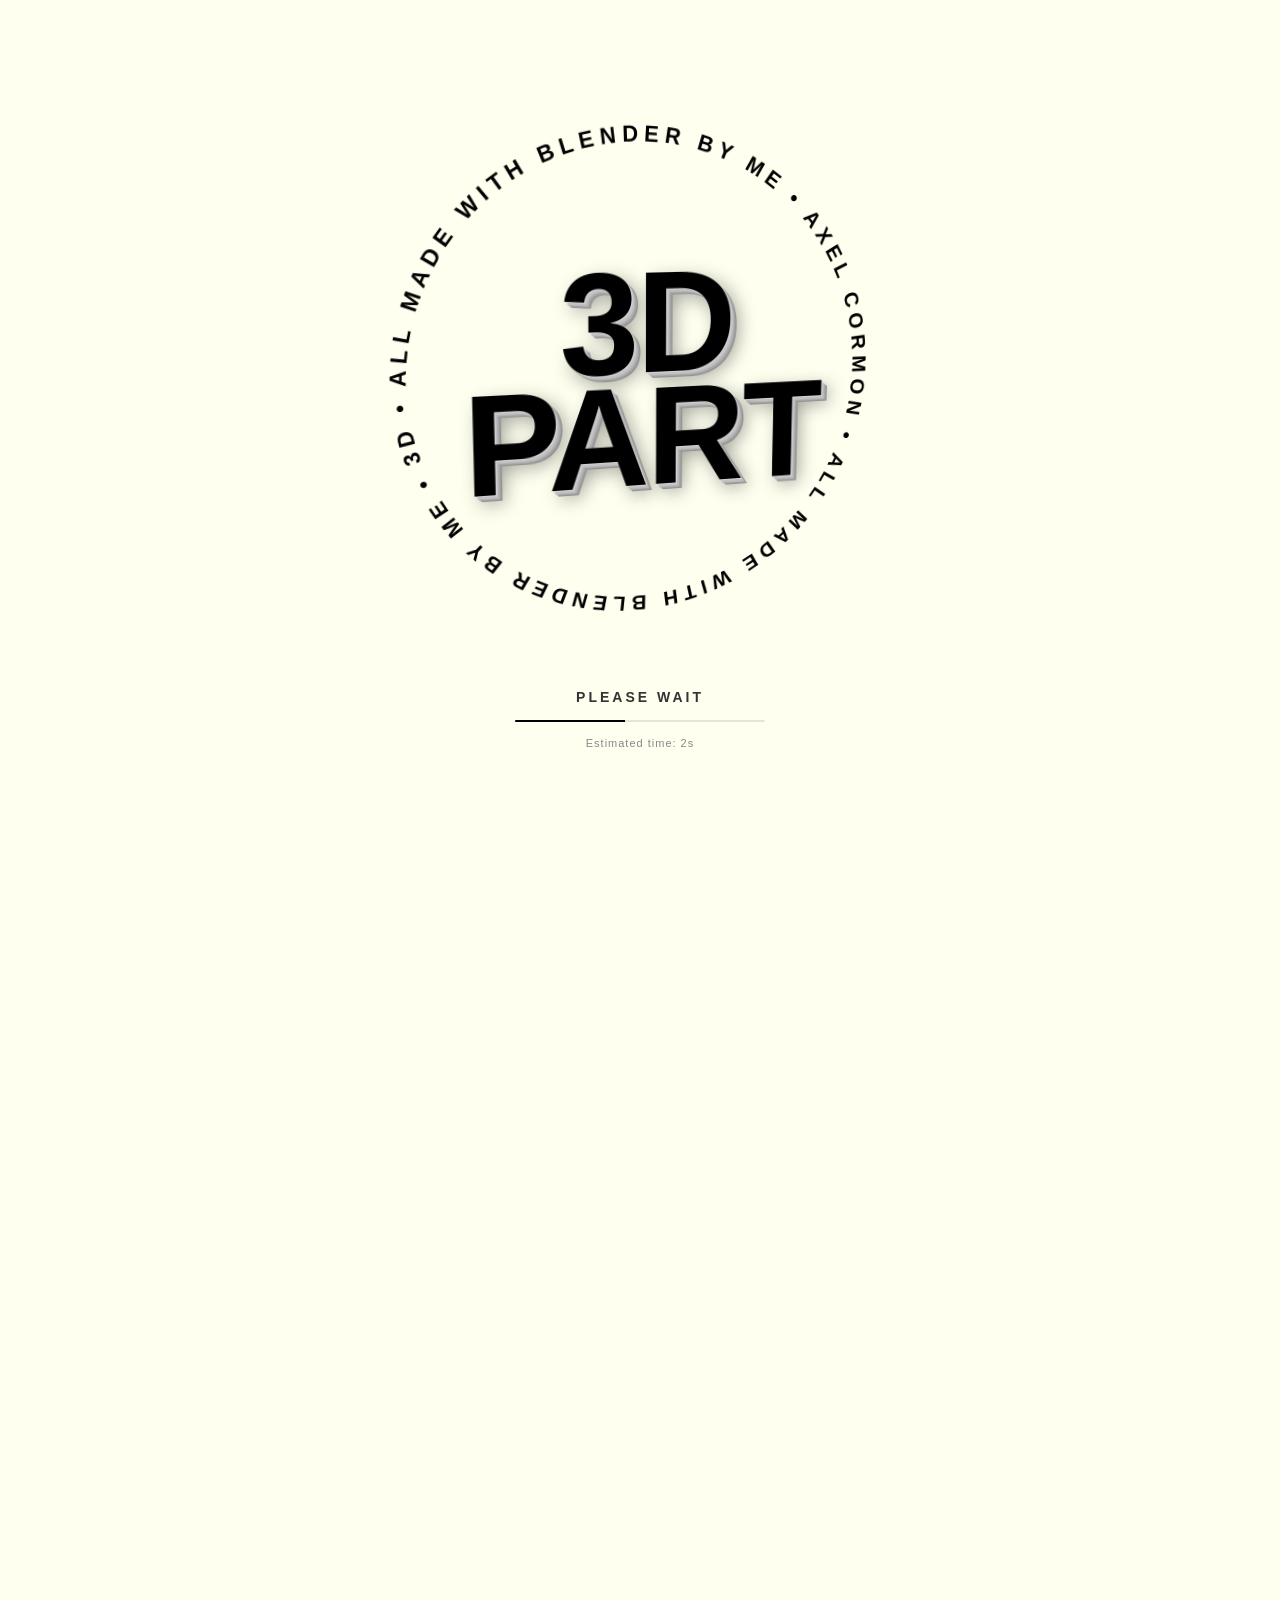
==== 3d-part.html @ 91bda106 "Add files via upload" ====
<!DOCTYPE html>
<html lang="fr">
<head>
    <meta charset="UTF-8">
    <meta name="viewport" content="width=device-width, initial-scale=1.0">
    <title>Portfolio - 3D Part Fullscreen</title>
    <style>
        /* --- STYLES GÉNÉRAUX FLUIDES --- */
        body, html {
            cursor: none !important;
            margin: 0;
            padding: 0;
            width: 100%;
            min-height: 100vh;
            background-color: ivory;
            font-family: 'Helvetica Neue', Helvetica, Arial, sans-serif;
            overflow-x: hidden;
        }

        #cursor {
            position: fixed;
            width: 32px;
            height: 32px;
            background-image: url('https://i.imgur.com/8FCKZAi.png');
            background-size: contain;
            background-repeat: no-repeat;
            pointer-events: none;
            z-index: 9999999;
            transform: translate(-50%, -50%);
            filter: invert(1);
            mix-blend-mode: difference;
        }

        *, *::before, *::after { cursor: none !important; }

        /* Classe temporaire pour empêcher le défilement pendant l'intro */
        body.locked {
            overflow: hidden;
            height: 100vh;
        }

        .page-container {
            width: 100%;
            padding: 5vw;
            box-sizing: border-box;
        }

        /* --- MOBILE BLOCKER --- */
        #mobile-blocker {
            display: none; /* Caché par défaut */
            position: fixed;
            top: 0;
            left: 0;
            width: 100%;
            height: 100%;
            background: ivory;
            z-index: 1000000;
            flex-direction: column;
            align-items: center;
            justify-content: center;
            text-align: center;
            padding: 40px;
            box-sizing: border-box;
        }

        .blocker-content { max-width: 500px; }
        
        .blocker-logo { 
            width: 150px; 
            margin-bottom: 30px; 
            filter: grayscale(1); 
        }

        #mobile-blocker h1 { 
            font-family: 'Inter', sans-serif; 
            font-weight: 900; 
            letter-spacing: 2px; 
            font-size: 1.5rem; 
            margin-bottom: 20px; 
            color: #000; 
        }

        #mobile-blocker p { 
            font-family: 'Inter', sans-serif; 
            line-height: 1.6; 
            color: #333; 
            margin-bottom: 15px; 
        }

        .blocker-content .small { 
            font-size: 0.85rem; 
            opacity: 0.6; 
        }

        .device-icon { 
            font-size: 3rem; 
            margin-top: 30px; 
            animation: pulse-attention 2s infinite ease-in-out; 
        }

        @keyframes pulse-attention {
            0%, 100% { transform: scale(1); opacity: 1; }
            50% { transform: scale(1.1); opacity: 0.7; }
        }

        /* ACTIVATION DU BLOQUEUR (Tablettes et Mobiles) */
        @media (max-width: 1024px), (pointer: coarse) {
            #mobile-blocker { display: flex; }
            body, html { overflow: hidden !important; }
            #cursor { display: none !important; }
        }

        /* --- ÉCRAN D'ACCUEIL (HERO) --- */
        .hero-screen {
            position: fixed;
            top: 0;
            left: 0;
            width: 100vw;
            height: 100vh;
            background-color: ivory;
            z-index: 9999;
            display: flex;
            flex-direction: column;
            align-items: center;
            justify-content: center;
            transition: transform 1s cubic-bezier(0.85, 0, 0.15, 1), opacity 1s ease;
        }

        /* Classe ajoutée par JS pour faire disparaître l'écran */
        .hero-screen.hidden {
            transform: translateY(-100%);
            opacity: 0;
            pointer-events: none;
        }

        /* Conteneur de la barre de chargement */
        .loader-container {
            margin-bottom: 5vw;
            width: 250px;
            text-align: center;
            display: flex;
            flex-direction: column;
            align-items: center;
            gap: 15px;
        }

        .please-wait {
            font-size: 14px;
            font-weight: 700;
            text-transform: uppercase;
            letter-spacing: 3px;
            color: #333;
        }

        .progress-bar-bg {
            width: 100%;
            height: 2px;
            background: rgba(0,0,0,0.1);
            border-radius: 2px;
            overflow: hidden;
            position: relative;
        }

        #progress-fill {
            position: absolute;
            top: 0;
            left: 0;
            height: 100%;
            width: 0%;
            background: #000;
            transition: width 0.3s ease-out;
        }

        .est-time {
            font-size: 11px;
            color: #888;
            letter-spacing: 1px;
        }

        /* --- HEADER & SCÈNE 3D --- */
        .header-section {
            display: flex;
            align-items: center;
            justify-content: center;
            height: 45vw; 
            perspective: 1200px; 
            margin-bottom: 2vw; /* Réduit pour laisser place au bouton */
        }

        .scene-3d {
            position: relative;
            transform-style: preserve-3d;
            transform: rotateX(-10deg) rotateY(15deg);
        }

        /* --- TITRE 3D --- */
        .title-block {
            line-height: 0.8;
            color: #000000;
            font-weight: 900;
            letter-spacing: -0.2vw;
            text-align: center;
            text-shadow: 
                0.1vw 0.1vw 0 #d1d1d1,
                0.2vw 0.2vw 0 #c2c2c2,
                0.3vw 0.3vw 0 #b3b3b3,
                0.4vw 0.4vw 0 #a3a3a3,
                0.5vw 0.5vw 0 #949494,
                0.6vw 0.6vw 1.5vw rgba(0,0,0,0.4);
            transform: translateZ(30px);
        }

        .title-3d, .title-part {
            font-size: 11vw;
            display: block;
        }

        /* --- ANNEAU ORBITAL --- */
        .circular-text-svg {
            position: absolute;
            top: 50%;
            left: 50%;
            width: 45vw; 
            height: 45vw;
            margin-top: -22.5vw;
            margin-left: -22.5vw;
            transform-style: preserve-3d;
            animation: orbitRing 15s linear infinite;
            pointer-events: none; 
        }

        @keyframes orbitRing {
            0% { transform: rotateX(70deg) rotateZ(0deg); }
            100% { transform: rotateX(70deg) rotateZ(360deg); }
        }

        .circular-text-svg text {
            font-size: 19px;
            font-weight: 900;
            fill: #000000;
            text-transform: uppercase;
            letter-spacing: 5px;
        }

        /* --- BOUTON DE DÉFILEMENT --- */
        .scroll-btn {
            padding: 15px 40px;
            font-size: 1.2rem;
            font-weight: bold;
            color: #f6f6f6;
            background-color: #000000;
            border: none;
            border-radius: 10px;
            cursor: pointer;
            box-shadow: 0 10px 20px rgba(0,0,0,0.1);
            transition: transform 0.3s ease, background-color 0.3s ease, box-shadow 0.3s ease;
            margin-bottom: 5vw;
        }

        .scroll-btn:hover {
            transform: translateY(-3px);
            background-color: #333;
            box-shadow: 0 15px 25px rgba(0,0,0,0.2);
        }

        /* --- STYLES DES CASES --- */
        .box {
            border: 1px solid #ccc;
            background-color: transparent;
            display: flex;
            align-items: center;
            justify-content: center;
            overflow: hidden;
            position: relative;
        }

        .box::after {
            content: "© Axel CORMON. All Rights Reserved.";
            position: absolute;
            bottom: 10px;
            left: 10px;
            color: white;
            font-size: 14px;
            font-weight: bold;
            text-shadow: 0 0 5px rgba(0,0,0,0.5); /* Pour qu'il reste visible sur fond clair */
            opacity: 0.6;
            pointer-events: none; /* Pour que le clic passe à travers vers la vidéo/image */
            z-index: 2;
        }

        .box:hover .box-media {
            transform: scale(1.05); /* Léger zoom de l'image au survol */
            transition: transform 0.6s ease;
        }

        .box-media {
            width: 100%;
            height: 100%;
            object-fit: cover; /* Remplir la case sans déformer l'image/vidéo */
            display: block;
            transition: transform 0.6s ease; /* Pour que l'animation de dézoom soit fluide aussi */
        }

        .grid-1 { display: grid; grid-template-columns: repeat(4, 1fr); gap: 1.5vw; margin-bottom: 5vw; margin-top: 5vw; }
        .g1-top { grid-column: 1 / 5; height: 40vw; }
        .g1-v-left1 { grid-column: 1 / 5; height: 45vw; }
        .g1-h-right { grid-column: 1 / 5; height: 45vw; }

        .section-title { font-size: 2.5vw; font-weight: 700; color: #000000; margin-bottom: 2vw; margin-top: 0; }

        .grid-2 { 
            display: grid; 
            grid-template-columns: repeat(4, 1fr); /* On reste sur 4 colonnes comme la Grid 1 */
            gap: 1.5vw; 
        }

        .g2-top { 
            grid-column: 1 / 5; /* Occupe toute la largeur (de 1 à 5) */
            height: 50vw; 
        }

        .g2-top-left { 
            grid-column: 1 / 3; /* Occupe la moitié gauche */
            height: 30vw; 
        }

        .g2-top-right { 
            grid-column: 3 / 5; /* Occupe la moitié droite */
            height: 30vw; 
        }

        .g2-bottom-1 { 
            grid-column: 1 / 5; /* Occupe toute la largeur */
            height: 38vw; 
        }

        .g2-bottom { 
            grid-column: 1 / 5; 
            height: 45vw; 
        }

        .grid-3 { 
            display: grid; 
            grid-template-columns: 3fr 1.2fr; /* Ratio parfait pour juxtaposer un 16:9 et un 9:16 */
            gap: 1.5vw; 
            margin-bottom: 1.5vw; 
        }
        .g3-mov { height: 45vw; }
        .g3-insta { height: 45vw; }

        .grid-4 { 
            display: grid; 
            grid-template-columns: repeat(2, 1fr); 
            gap: 1.5vw; 
            margin-bottom: 5vw; 
        }
        .g4-square { 
            grid-column: 1 / 3; 
            height: 60vw; /* Assez grand pour mettre en valeur le format carré 2048x2048 */
            margin-bottom: 1.5vw;
        }
        .g4-img { 
            height: 25vw; /* S'adapte parfaitement au ratio panoramique 1920x1000 */
        }

        /* --- MODE MOBILE --- */
        @media (max-width: 768px) {
            .header-section { height: 70vw; }
            .title-3d, .title-part { font-size: 18vw; }
            .circular-text-svg { width: 75vw; height: 75vw; margin-top: -37.5vw; margin-left: -37.5vw; }
            .scroll-btn { margin-top: 15vw; padding: 12px 30px; font-size: 1rem; }
            .section-title { font-size: 6vw; margin-top: 5vw; margin-bottom: 4vw; }
            .grid-1, .grid-2, .grid-3, .grid-4 { display: flex; flex-direction: column; gap: 4vw; }
            .g4-square { height: 90vw; } /* Garde l'aspect carré sur mobile */
            .g4-img { height: 50vw; }
            .box { height: 50vw; }
        }

        /* --- STYLE DU HEADER DANS LE PORTFOLIO --- */

        .header-section-2 {
            display: flex;
            align-items: center;
            margin-bottom: 6vw;
            position: relative;
        }

        .main-portfolio-header {
            display: flex;
            align-items: center;
            margin-bottom: 8vw;
            position: relative;
            perspective: 1000px;
            isolation: isolate; /* Important pour le mix-blend-mode */
        }

        .circular-text-svg-main {
            position: absolute;
            left: 9vw; 
            top: -2.5vw; /* Ajusté légèrement */
            width: 23vw; /* Un peu plus large pour ne pas couper le texte */
            height: 23vw;
            
            transform-style: preserve-3d;
            /* On utilise une animation spécifique pour ne pas toucher au loader */
            animation: rotate3D-MainContent 15s linear infinite;
            
            transform-origin: center;
            pointer-events: none; 
        }

        .circular-text-svg-main text {
            font-size: 18px;
            font-weight: 900;
            fill: #9b9b9b; /* Blanc pour l'effet d'inversion sur le noir */
            text-transform: uppercase;
            letter-spacing: 2px;
            filter: drop-shadow(0px 5px 3px rgba(0,0,0,0.15));
        }

        /* L'animation qui combine la 3D et le décalage du "All" vers le haut */
        @keyframes rotate3D-MainContent {
            0% {
                /* rotateZ(-30deg) permet de garder le "All" en haut au démarrage */
                transform: rotateX(25deg) rotateY(-15deg) rotateZ(-30deg);
            }
            100% {
                /* On finit à 330deg (360 - 30) pour un tour complet fluide */
                transform: rotateX(25deg) rotateY(-15deg) rotateZ(330deg);
            }
        }

        .title-block-2 {
            line-height: 0.8;
            color: #000000;
            font-weight: 900;
            letter-spacing: -0.2vw;
            z-index: 1;
        }

        .title-3d-2, .title-part-2 {
            font-size: 9vw; /* La taille du texte grandit avec l'écran */
            display: block;
        }

        .front-letter {
            position: relative;
            display: inline-block;
            /* On lui donne un z-index très élevé pour passer devant tout le reste */
            z-index: 100; 
            
            /* Optionnel : si tu veux accentuer l'effet 3D de cette lettre */
            transform: translateZ(50px); 
        }

        /* Style du Menu en haut à gauche */
        .top-menu {
            position: absolute;
            top: 40px;
            right: 40px; /* Position à droite */
            z-index: 10000; /* Au-dessus de tout sauf du curseur */
            display: flex;
            flex-direction: column;
            gap: 15px;
            text-align: right; /* Aligne le texte à droite */
        }

        .menu-item {
            font-size: 1.3rem;
            letter-spacing: 2px;
            text-transform: uppercase;
            text-decoration: none;
            color: #1a1a1a; /* Couleur par défaut */
            font-weight: 400;
            transition: all 0.4s ease;
            opacity: 0.6;
            position: relative;
            width: fit-content;
        }

        .menu-item:hover {
            opacity: 1;
            transform: translateX(-10px);
        }

        .menu-item::before {
            content: '';
            position: absolute;
            bottom: -4px;
            left: 0;
            width: 0;
            height: 1px;
            background: currentColor;
            transition: width 0.4s ease;
        }

        .menu-item:hover::before {
            width: 100%;
        }

        .site-footer {
            width: 100%;
            padding: 40px 0;
            text-align: center;
            font-size: 0.9rem;
            letter-spacing: 1px;
            color: #333;
            text-transform: uppercase;
        }
    </style>
</head>
<body class="locked"> 
    <div id="mobile-blocker">
        <div class="blocker-content">
            <img src="https://i.imgur.com/Ns30AYK.png" alt="Logo" class="blocker-logo">
            <h1>EXPÉRIENCE NON SUPPORTÉE</h1>
            <p>Ce portfolio utilise des technologies avancées et une navigation interactive conçue exclusivement pour <strong>ordinateur</strong>.</p>
            <p class="small">Pour un confort de lecture optimal et profiter des performances visuelles, merci d'y accéder via un ordinateur.</p>
            <div class="device-icon">💻</div>
        </div>
    </div>
    <div id="loader-screen" class="hero-screen">
        <div class="header-section">
            <div class="scene-3d">
                
                <div class="title-block">
                    <span class="title-3d">3D</span>
                    <span class="title-part">PA<span class="front-letter">R</span>T</span>
                </div>
                
                <svg class="circular-text-svg" viewBox="0 0 500 500">
                    <path id="text-curve" 
                        d="M 50, 250 
                           a 200,200 0 1,1 400,0 
                           a 200,200 0 1,1 -400,0" 
                        fill="transparent" />
                    <text>
                        <textPath href="#text-curve" startOffset="0%">
                            ALL MADE WITH BLENDER BY ME   •   Axel Cormon •   ALL MADE WITH BLENDER BY ME  •   3D   •  
                        </textPath>
                    </text>
                </svg>

            </div>
        </div>
        
        <div class="loader-container">
            <span class="please-wait">Please wait</span>
            <div class="progress-bar-bg">
                <div id="progress-fill"></div>
            </div>
            <span class="est-time" id="est-timer">Estimated time: 3s</span>
        </div>
    </div>

    <div id="cursor"></div>

    <div class="page-container">
        <div class="header-section-2 main-portfolio-header">
            <nav class="top-menu">
        <a href="graphics-part.html" class="menu-item" data-filter="graphique">Partie Graphique</a>
    </nav>
            <div class="title-block-2">
                        <span class="title-3d-2">3D</span>
                        <span class="title-part-2">PART</span>
                    </div>
                    
                    <div class="circular-wrapper"></div>
                    <svg class="circular-text-svg-main" viewBox="0 0 350 350">
                        <path id="path-main" 
                            d="M 67,175 A 108,108 0 1,1 283,175 A 108,108 0 1,1 67,175" 
                            fill="transparent" />
                        <text>
                            <textPath href="#path-main" startOffset="0%">
                                • All made with blender by me • Axel Cormon • 3D Part •
                            </textPath>
                        </text>
                    </svg>
            </div>

        <div class="grid-1">
            <div class="box g1-top"><video src="files/videos/video1.mp4" autoplay loop muted playsinline class="box-media"></video></div>
            
            <div class="box g1-v-left1"><img src="files/images/image1.png" alt="Scene1" class="box-media"></div>
            <div class="box g1-h-right"><img src="files/images/image2.png" alt="Scene1-backstage" class="box-media"></div>
        </div>

        <!-- <h2 class="section-title">Biographie</h2> -->

        <div class="grid-2">
            <div class="box g2-top"><video src="files/videos/video2.mp4" autoplay loop muted playsinline class="box-media"></video></div>
            <div class="box g2-top-left"><img src="files/images/image4.png" alt="Scene2" class="box-media"></div>
            <div class="box g2-top-right"><img src="files/images/image3.png" alt="Scene3" class="box-media"></div>
            <div class="box g2-bottom-1"><video src="files/videos/video3.mp4" autoplay loop muted playsinline class="box-media"></video></div>
            <div class="box g2-bottom"><img src="files/images/image20.png" alt="Scene3" class="box-media"></div>
        </div><br>

        <div class="grid-3">
            <div class="box g3-mov">
                <video src="files/videos/video4.mov" autoplay loop muted playsinline class="box-media"></video>
            </div>
            
            <div class="box g3-insta">
                <video src="files/videos/video5.mp4" autoplay loop muted playsinline class="box-media"></video>
            </div>
        </div>

        <div class="grid-4">
            <!-- <div class="box g4-square">
                <img src="files/images/image_carree.png" alt="Square Render" class="box-media">
            </div> -->

            <div class="box g4-img"><img src="files/images/image5.png" alt="Render 1" class="box-media"></div>
            <div class="box g4-img"><img src="files/images/image6.png" alt="Render 2" class="box-media"></div>
            <div class="box g4-img"><img src="files/images/image15.png" alt="Render 13" class="box-media"></div>
            <div class="box g4-img"><img src="files/images/image7.png" alt="Render 3" class="box-media"></div>
            <div class="box g4-img"><img src="files/images/image8.png" alt="Render 4" class="box-media"></div>
            <div class="box g4-img"><img src="files/images/image9.png" alt="Render 5" class="box-media"></div>
            <div class="box g4-img"><img src="files/images/image10.png" alt="Render 6" class="box-media"></div>
            <div class="box g4-img"><img src="files/images/image11.png" alt="Render 7" class="box-media"></div>
            <div class="box g4-img"><img src="files/images/image12.png" alt="Render 8" class="box-media"></div>
            <div class="box g4-img"><img src="files/images/image13.png" alt="Render 9" class="box-media"></div>
            <div class="box g4-img"><img src="files/images/image14.png" alt="Render 10" class="box-media"></div>
            <div class="box g4-img"><img src="files/images/image16.png" alt="Render 11" class="box-media"></div>
            <div class="box g4-img"><img src="files/images/image18.png" alt="Render 14" class="box-media"></div>
            <div class="box g4-img"><img src="files/images/image19.png" alt="Render 15" class="box-media"></div>
        </div>
        </div>

        <footer class="site-footer">
            © Axel CORMON <span id="year"></span>. All Rights Reserved.
        </footer>
    </div>

    <script>
        document.addEventListener("DOMContentLoaded", function() {
            // Met à jour l'année dynamiquement
            document.getElementById("year").textContent = new Date().getFullYear();
        });
    </script>

    <script>
        document.addEventListener('DOMContentLoaded', () => {
            let timeLeft = 5;
            let timerInterval;
            let isDismissed = false;
            
            const hero = document.getElementById('hero');
            const btn = document.getElementById('scroll-btn');
            
            // Fonction pour faire disparaître l'écran d'accueil
            function dismissHero() {
                if (isDismissed) return; // Empêche l'exécution multiple
                isDismissed = true;
                
                clearInterval(timerInterval); // Arrête le chrono
                
                // Déclenche l'animation CSS
                hero.classList.add('hidden');
                
                // Débloque le défilement de la page
                document.body.classList.remove('locked');
                
                // Supprime l'élément du DOM après la fin de l'animation (0.8s) pour qu'il ne gêne plus
                setTimeout(() => {
                    hero.style.display = 'none';
                }, 800);
                
                // Retire les écouteurs d'événements pour éviter les bugs
                window.removeEventListener('wheel', handleInteraction);
                window.removeEventListener('touchmove', handleInteraction);
                window.removeEventListener('keydown', handleKeyInteraction);
            }
        });
    </script>
    <script>
    window.addEventListener('load', () => {
        const loader = document.getElementById('loader-screen');
        const fill = document.getElementById('progress-fill');
        const timerText = document.getElementById('est-timer');
        
        let progress = 0;
        const minDuration = 3000; // 3 secondes minimum
        const intervalTime = 30; 
        const step = (intervalTime / minDuration) * 100;

        const loadingInterval = setInterval(() => {
            progress += step;
            if (progress > 100) progress = 100;
            
            fill.style.width = progress + "%";
            
            // Calcul du temps restant pour l'affichage
            let remaining = Math.ceil((minDuration - (progress * minDuration / 100)) / 1000);
            timerText.textContent = `Estimated time: ${remaining}s`;

            if (progress >= 100) {
                clearInterval(loadingInterval);
                
                // On cache le loader
                loader.classList.add('hidden');
                // On débloque le scroll
                document.body.classList.remove('locked');
                
                // On retire l'élément du DOM après l'animation
                setTimeout(() => {
                    loader.style.display = 'none';
                }, 1000);
            }
        }, intervalTime);
    });
</script>
<script>
document.addEventListener("DOMContentLoaded", function () {
    const cursor = document.getElementById("cursor");
    document.addEventListener("mousemove", function(e) {
        cursor.style.left = e.clientX + "px";
        cursor.style.top = e.clientY + "px";
    });
});
</script>
</body>
</html>
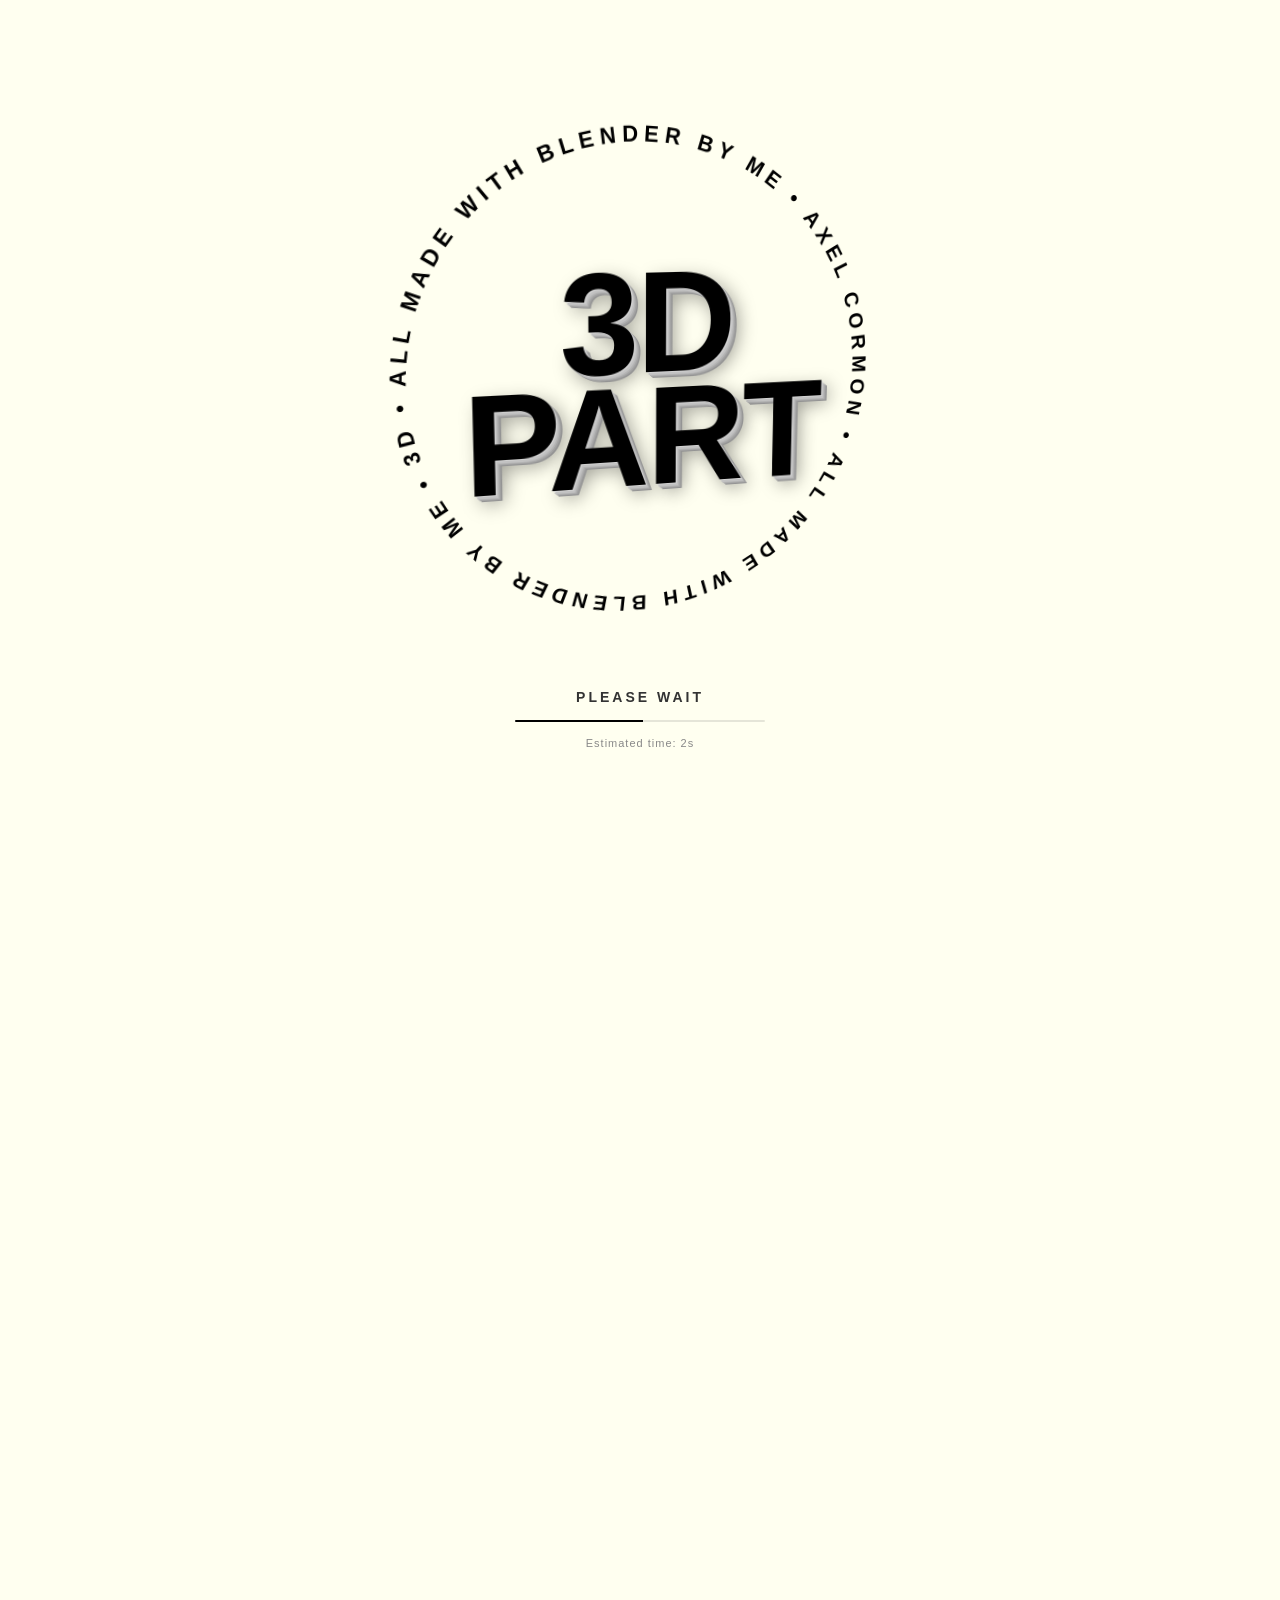
==== commit 35e61772: "Update 3d-part.html" ====
--- a/3d-part.html
+++ b/3d-part.html
@@ -597,7 +597,7 @@
 
         <div class="grid-3">
             <div class="box g3-mov">
-                <video src="files/videos/video4.mov" autoplay loop muted playsinline class="box-media"></video>
+                <video src="files/videos/video4.mp4" autoplay loop muted playsinline class="box-media"></video>
             </div>
             
             <div class="box g3-insta">
@@ -720,4 +720,4 @@
 });
 </script>
 </body>
-</html>+</html>
